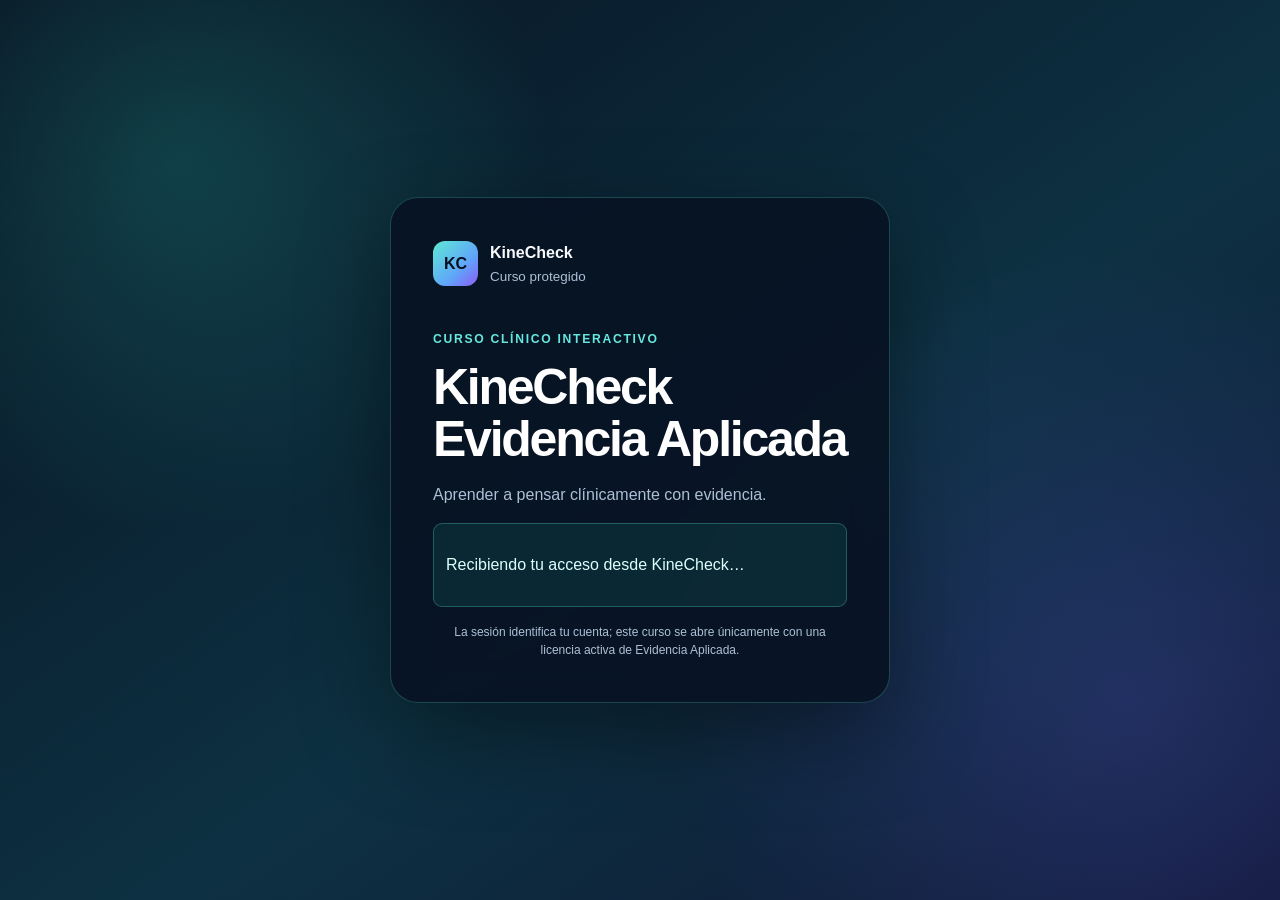
==== index.html @ 8cd78e43 "design: publish professional evidence card hierarchy" ====
<!doctype html>
<html lang="es">
<head>
  <meta charset="utf-8">
  <meta name="viewport" content="width=device-width,initial-scale=1,viewport-fit=cover">
  <meta name="description" content="Curso clínico interactivo de evidencia aplicada del ecosistema KineCheck.">
  <meta name="theme-color" content="#0e304c">
  <meta http-equiv="Cache-Control" content="no-cache, no-store, must-revalidate">
  <title>KineCheck Evidencia Aplicada</title>
  <link rel="stylesheet" href="styles.css?v=20260728-5">
  <link rel="stylesheet" href="access-v2.css?v=20260806-final4">
  <style>
    [hidden]{display:none!important}.ecosystem-entry{display:grid;gap:12px;margin-top:18px;padding:18px;border:1px solid rgba(77,208,225,.32);border-radius:16px;background:rgba(77,208,225,.08)}.ecosystem-entry p{margin:0;line-height:1.55}.ecosystem-entry-link{display:grid;place-items:center;width:100%;min-height:52px;text-decoration:none}.ecosystem-retry{min-height:48px;border:1px solid rgba(255,255,255,.16);border-radius:12px;background:rgba(255,255,255,.05);color:inherit;font-weight:750;cursor:pointer}.access-rule{display:block;margin:16px 0 0;color:#91a4b7;font-size:12px;line-height:1.55;text-align:center}
  </style>
  <script src="sso-handoff.js?v=20260806-final4"></script>
  <script src="config.js?v=20260728-5" defer></script>
  <script src="progress-service.js?v=20260728-5" defer></script>
  <script src="app.js?v=20260728-5" defer></script>
  <script src="weekly-alerts.js?v=20260806-professional1" defer></script>
  <script src="weekly-alerts-professional.js?v=20260806-professional1" defer></script>
  <script src="watermark.js?v=20260730" defer></script>
  <script src="auth-gate.js?v=20260806-final4" defer></script>
</head>
<body>
  <main id="access-shell" class="access-shell">
    <section class="access-card">
      <div class="brand access-brand"><div class="logo">KC</div><div><strong>KineCheck</strong><span>Curso protegido</span></div></div>
      <span class="eyebrow">CURSO CLÍNICO INTERACTIVO</span>
      <h1>KineCheck Evidencia Aplicada</h1>
      <p>Aprender a pensar clínicamente con evidencia.</p>
      <div id="access-progress" class="notice" role="status" aria-live="polite"><p>Recibiendo tu acceso desde KineCheck…</p></div>
      <div id="auth-message" class="notice" hidden aria-live="assertive"></div>
      <div id="ecosystem-entry" class="ecosystem-entry" hidden>
        <strong>Acceso desde tu biblioteca</strong>
        <p>Abre este curso desde KineCheck. Tu cuenta se valida sin solicitar nuevamente correo ni contraseña.</p>
        <a class="btn full ecosystem-entry-link" href="https://kinecheck.cl/academy/#biblioteca">Volver a mi biblioteca</a>
        <button class="ecosystem-retry" type="button">Reintentar acceso</button>
      </div>
      <small class="access-rule">La sesión identifica tu cuenta; este curso se abre únicamente con una licencia activa de Evidencia Aplicada.</small>
    </section>
  </main>

  <div id="profile-shell" class="access-shell" hidden>
    <section class="access-card profile-card">
      <span class="eyebrow">PERSONALIZA TU EXPERIENCIA</span>
      <h1>¿Cómo utilizarás KineCheck?</h1>
      <p>El contenido científico es común, pero los apoyos, las preguntas y la transferencia clínica cambian según tu ruta.</p>
      <div class="profile-grid">
        <button class="profile-option" data-profile="student"><strong>Estudiante</strong><span>Glosarios, andamiaje conceptual, errores frecuentes y ejemplos guiados.</span></button>
        <button class="profile-option" data-profile="professional"><strong>Profesional</strong><span>Aplicabilidad, comunicación, decisiones compartidas e implementación clínica.</span></button>
      </div>
    </section>
  </div>

  <div id="root" hidden>
    <header class="topbar">
      <div class="brand"><button id="mobile-menu" class="icon-button" aria-label="Abrir menú">☰</button><div class="logo">KC</div><div><strong>KineCheck Evidencia Aplicada</strong><span id="profile-label">Ruta profesional</span></div></div>
      <div class="top-actions"><div id="sync-status">Sincronizando…</div><div id="progress">Ruta personal 0%</div><button id="change-profile" class="link-button">Cambiar perfil</button><button id="sign-out" class="link-button">Cerrar sesión</button></div>
    </header>
    <div id="nav-overlay" class="nav-overlay" hidden></div>
    <aside id="sidebar" class="sidebar">
      <div class="sidebar-mobile-head"><strong>Contenido</strong><button id="close-menu" class="icon-button">×</button></div>
      <button data-view="home" class="active">Inicio</button>
      <button data-view="library">Biblioteca de evidencia</button>
      <button data-view="notebook">Cuaderno clínico</button>
      <div id="nav"></div>
      <button data-view="integration">Laboratorio integrador</button>
      <div class="ecosystem"><span>ECOSISTEMA KINECHECK</span><a href="https://kinecheck.cl/academy/#biblioteca">Volver a KineCheck</a></div>
    </aside>
    <main id="app"></main>
  </div>
</body>
</html>
---- styles.css ----
:root{--nav:#0e304c;--blue:#1a557e;--green:#16806f;--bg:#f3f6fa;--ink:#182235;--muted:#6a7586;--line:#dbe3ec;--surface:#fff;--student:#2f6fa3;--professional:#7b4e9d}*{box-sizing:border-box}[hidden]{display:none!important}body{margin:0;font-family:Inter,Segoe UI,Arial,sans-serif;background:var(--bg);color:var(--ink);line-height:1.6}.topbar{height:74px;position:fixed;top:0;left:0;right:0;background:#fff;border-bottom:1px solid var(--line);display:flex;align-items:center;justify-content:space-between;padding:0 24px;z-index:10}.brand{display:flex;align-items:center;gap:12px}.logo{width:45px;height:45px;border-radius:12px;background:var(--nav);color:#fff;display:grid;place-items:center;font-weight:800}.brand strong{display:block}.brand span{display:block;color:var(--muted);font-size:.84rem}.top-actions{display:flex;align-items:center;gap:16px;font-size:.84rem;color:var(--muted)}.link-button,.icon-button{border:0;background:transparent;color:var(--blue);cursor:pointer}.icon-button{font-size:1.4rem}.sidebar{position:fixed;top:74px;bottom:0;width:310px;background:var(--nav);padding:14px;overflow:auto;z-index:12}.sidebar button{width:100%;border:0;background:transparent;color:#d8e4ed;text-align:left;padding:10px 12px;border-radius:9px;margin:3px 0;cursor:pointer}.sidebar button:hover,.sidebar button.active{background:#1c5278;color:#fff}.sidebar-mobile-head{display:none}.nav-module{border-top:1px solid rgba(255,255,255,.09);padding-top:7px;margin-top:7px}.module-toggle{display:flex!important;justify-content:space-between;align-items:center;color:#95bdd5!important;font-size:.76rem;text-transform:uppercase;font-weight:700}.module-lessons{display:none}.nav-module.open .module-lessons{display:block}.module-lessons button{font-size:.9rem;padding-left:18px;display:flex;justify-content:space-between;gap:10px}.module-lessons small{opacity:.7}.ecosystem{border-top:1px solid rgba(255,255,255,.15);margin-top:18px;padding:14px 8px}.ecosystem span{display:block;color:#83acc5;font-size:.72rem;margin-bottom:8px}.ecosystem a{display:block;color:#e2eef5;text-decoration:none;padding:7px 0;font-size:.86rem}#app{margin-left:310px;padding:102px 36px 60px;max-width:1260px}.hero{background:linear-gradient(135deg,#103651,#1b678d);color:#fff;border-radius:24px;padding:45px;box-shadow:0 16px 40px rgba(15,45,70,.14)}.hero h1{font-size:2.4rem;margin:.2rem 0}.hero p{max-width:850px;color:#e3edf4}.badge,.mini-tag{display:inline-block;border-radius:999px;padding:4px 9px;font-size:.78rem}.badge{background:#e8f4f1;color:#116557}.mini-tag{background:#edf1f6;color:#42536a;margin-left:6px}.grid{display:grid;grid-template-columns:repeat(2,1fr);gap:16px}.card,.block,.case,.lab,.reflection,.profile-panel,.library-card,.library-tools{background:#fff;border:1px solid var(--line);border-radius:17px;padding:22px;margin:16px 0;box-shadow:0 8px 26px rgba(22,46,70,.07)}.card{cursor:pointer;transition:.2s}.card:hover{transform:translateY(-2px)}.lesson-head{background:#fff;border-left:7px solid var(--green);border-radius:14px;padding:24px}.lesson-head h1{margin:.4rem 0}.question{font-size:1.25rem;color:var(--blue);font-weight:700}.outcomes{margin-top:18px;background:#f7f9fc;padding:15px;border-radius:12px}.longform p{max-width:80ch}.idea-grid{display:grid;grid-template-columns:repeat(2,1fr);gap:12px}.idea{background:#f7f9fc;border:1px solid var(--line);border-radius:12px;padding:15px}.source{font-size:.86rem;color:var(--muted);border-left:4px solid #9db5c7;padding-left:12px}.clinical-list li{margin:8px 0}.lab{background:#edf7f4}.case{background:#eef5fa}.reflection textarea,.case textarea,.lab textarea{width:100%;min-height:145px;border:1px solid var(--line);border-radius:10px;padding:12px;font:inherit}.btn{border:0;border-radius:10px;background:var(--green);color:#fff;padding:11px 15px;font-weight:700;cursor:pointer}.btn.secondary{background:#e7eef4;color:var(--nav)}.full{width:100%}.profile-hint{background:rgba(255,255,255,.12);padding:12px 14px;border-radius:10px;margin:16px 0}.profile-panel.student{border-left:6px solid var(--student)}.profile-panel.professional{border-left:6px solid var(--professional)}.worked-example{background:#f7f9fc;padding:14px;border-radius:10px}.journey-actions{display:flex;gap:10px;justify-content:flex-end;margin:18px 0}.feedback-guide{background:#fff8e8;border:1px solid #ead7a7;border-radius:12px;padding:16px;margin:16px 0}.library-tools{display:grid;grid-template-columns:2fr repeat(3,1fr);gap:10px}.library-tools input,.library-tools select{width:100%;padding:11px;border:1px solid var(--line);border-radius:9px;background:#fff}.library-card h3{margin:.7rem 0}.library-card dl{display:grid;grid-template-columns:110px 1fr;gap:6px 12px}.library-card dt{font-weight:700;color:var(--blue)}.library-card dd{margin:0}.notebook-entry{background:#fff;border:1px solid var(--line);padding:18px;border-radius:12px;margin:12px 0}.notebook-entry>div{display:flex;justify-content:space-between;gap:12px}.access-shell{min-height:100vh;display:grid;place-items:center;padding:24px;background:linear-gradient(135deg,#092235,#114d66)}.access-card{width:min(470px,94vw);background:#fff;border-radius:22px;padding:32px;box-shadow:0 22px 60px rgba(0,0,0,.25)}.access-brand{margin-bottom:24px}.eyebrow{color:var(--green);font-size:.76rem;font-weight:800}.auth-tabs{display:grid;grid-template-columns:1fr 1fr;background:#edf2f6;border-radius:10px;padding:4px;margin:20px 0}.auth-tab{border:0;background:transparent;padding:10px;border-radius:8px;cursor:pointer}.auth-tab.active{background:#fff;box-shadow:0 2px 8px rgba(0,0,0,.08)}.access-card label{display:block;font-weight:700;margin-top:12px}.access-card input{width:100%;padding:12px;border:1px solid var(--line);border-radius:9px;margin-top:6px}.notice{padding:12px;border-radius:9px;background:#eef5fa;margin-top:14px}.notice-error{background:#fff0f0;color:#8b2525}.profile-card{width:min(760px,94vw)}.profile-grid{display:grid;grid-template-columns:1fr 1fr;gap:16px;margin-top:24px}.profile-option{border:2px solid var(--line);background:#fff;border-radius:16px;padding:24px;text-align:left;cursor:pointer}.profile-option:hover{border-color:var(--green);background:#f2faf7}.profile-option strong,.profile-option span{display:block}.profile-option strong{font-size:1.3rem;margin-bottom:8px}.profile-option span{color:var(--muted)}.nav-overlay{position:fixed;inset:0;background:rgba(4,18,29,.58);z-index:11}@media(max-width:900px){.topbar{height:auto;min-height:72px;padding:10px 14px;align-items:flex-start}.brand span{display:none}.top-actions{flex-wrap:wrap;justify-content:flex-end;gap:8px}.sidebar{top:0;left:0;width:min(330px,88vw);transform:translateX(-105%);transition:.22s;box-shadow:18px 0 40px rgba(0,0,0,.25)}.sidebar.mobile-open{transform:translateX(0)}.sidebar-mobile-head{display:flex;justify-content:space-between;align-items:center;color:#fff;padding:5px 8px 12px}.module-lessons{display:none}.nav-module.open .module-lessons{display:block}#app{margin-left:0;padding:100px 18px 35px}.grid,.idea-grid,.profile-grid{grid-template-columns:1fr}.library-tools{grid-template-columns:1fr}.hero{padding:28px}.hero h1{font-size:1.8rem}.journey-actions{flex-direction:column}.library-card dl{grid-template-columns:1fr}.notebook-entry>div{display:block}}
---- access-v2.css ----
:root {
  color-scheme: light;
}

.access-shell {
  background:
    radial-gradient(circle at 14% 18%, rgba(45, 212, 191, 0.2), transparent 28%),
    radial-gradient(circle at 88% 78%, rgba(99, 102, 241, 0.22), transparent 34%),
    linear-gradient(145deg, #081221, #0d3142 56%, #101735);
}

.access-shell .access-card {
  width: min(500px, 94vw);
  padding: clamp(26px, 5vw, 42px);
  border: 1px solid rgba(94, 234, 212, 0.24);
  border-radius: 28px;
  background: rgba(8, 19, 35, 0.92);
  color: #f8fafc;
  box-shadow: 0 30px 90px rgba(0, 0, 0, 0.42);
  backdrop-filter: blur(18px);
}

.access-shell .access-brand {
  margin-bottom: 38px;
}

.access-shell .logo {
  background: linear-gradient(135deg, #5eead4, #60a5fa 62%, #8b5cf6);
  color: #06111f;
}

.access-shell .brand span,
.access-shell .access-card > p,
.access-shell .access-card > small {
  color: #aebfd6;
}

.access-shell .eyebrow {
  color: #67e8df;
  letter-spacing: 0.14em;
}

.access-shell .access-card h1 {
  margin: 10px 0 8px;
  color: #ffffff;
  font-size: clamp(36px, 7vw, 50px);
  line-height: 1.05;
  letter-spacing: -0.045em;
}

.access-shell .auth-tabs {
  background: #101d32;
}

.access-shell .auth-tab {
  color: #9fb0c8;
}

.access-shell .auth-tab.active {
  background: #273a5a;
  color: #ffffff;
}

.access-shell .access-card label {
  color: #dce7f5;
}

.access-shell .access-card input {
  border-color: #344b68;
  background: #09182a;
  color: #ffffff;
}

.access-shell .access-card input:focus {
  border-color: #67e8df;
  outline: none;
  box-shadow: 0 0 0 3px rgba(103, 232, 223, 0.14);
}

.access-shell .btn.full {
  min-height: 52px;
  margin-top: 16px;
  background: linear-gradient(100deg, #55ded3, #6393ff);
  color: #071022;
}

.text-button {
  width: 100%;
  margin-top: 12px;
  padding: 9px;
  border: 0;
  background: transparent;
  color: #8fe3dc;
  font: inherit;
  cursor: pointer;
}

.academy-return {
  display: block;
  margin-top: 14px;
  color: #9fc4ef;
  font-size: 0.88rem;
  text-align: center;
}

.access-shell .notice {
  border: 1px solid rgba(94, 234, 212, 0.28);
  background: rgba(45, 212, 191, 0.1);
  color: #dcfffb;
}

.access-shell .notice-error {
  border-color: rgba(251, 113, 133, 0.42);
  background: rgba(159, 18, 57, 0.22);
  color: #ffe4e8;
}
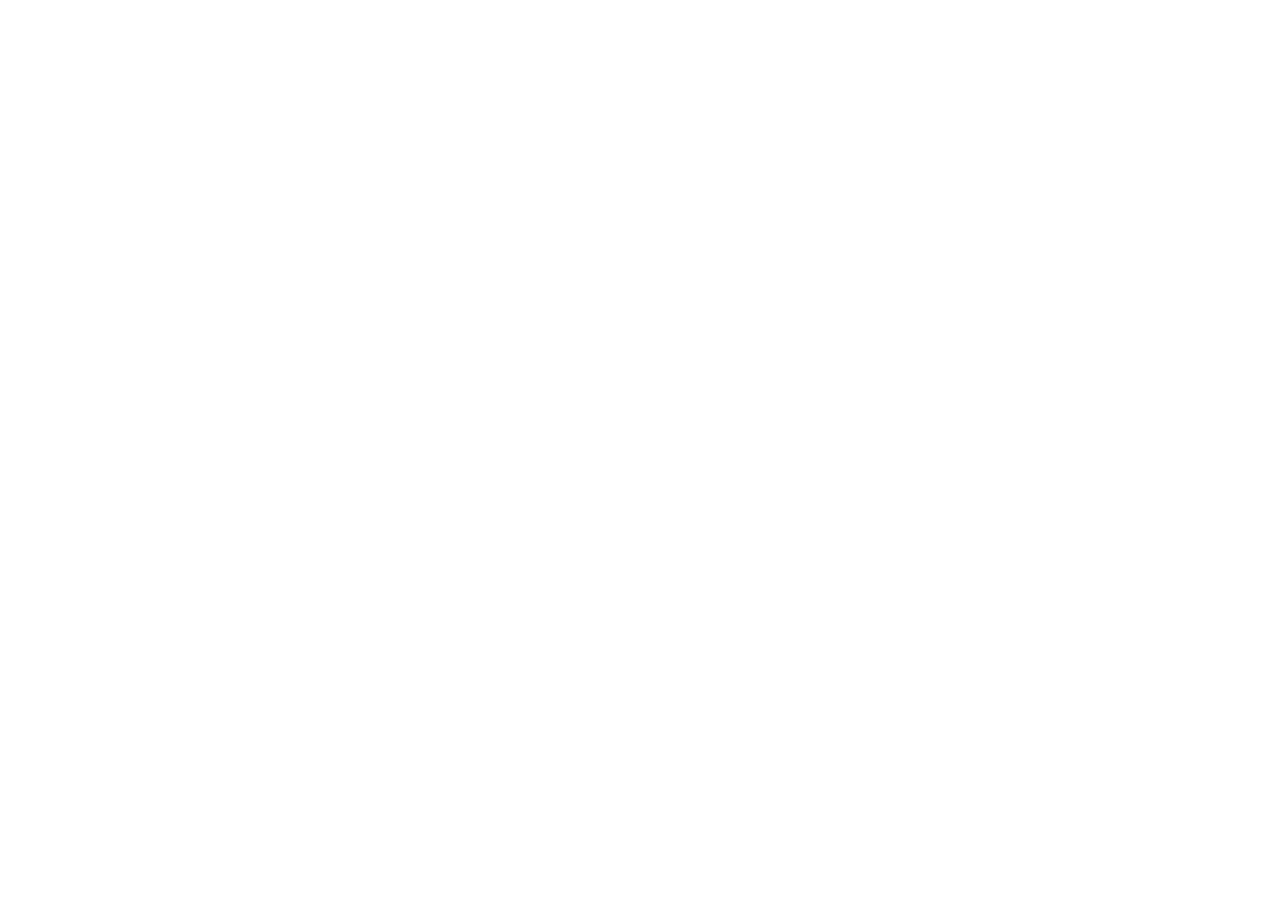
==== commit 77caf540: "Add resilient KineCheck relay fallback and refresh SSO cache" ====
--- a/index.html
+++ b/index.html
@@ -12,14 +12,23 @@
   <style>
     [hidden]{display:none!important}.ecosystem-entry{display:grid;gap:12px;margin-top:18px;padding:18px;border:1px solid rgba(77,208,225,.32);border-radius:16px;background:rgba(77,208,225,.08)}.ecosystem-entry p{margin:0;line-height:1.55}.ecosystem-entry-link{display:grid;place-items:center;width:100%;min-height:52px;text-decoration:none}.ecosystem-retry{min-height:48px;border:1px solid rgba(255,255,255,.16);border-radius:12px;background:rgba(255,255,255,.05);color:inherit;font-weight:750;cursor:pointer}.access-rule{display:block;margin:16px 0 0;color:#91a4b7;font-size:12px;line-height:1.55;text-align:center}
   </style>
-  <script src="sso-handoff.js?v=20260806-final4"></script>
+  <script>
+  (()=>{
+    const SESSION_KEY='kinecheck_course_session_v2:evidencia-aplicada';
+    const hasHandoff=new URLSearchParams(location.hash.slice(1)).has('kc_handoff');
+    let hasWindowName=false;try{hasWindowName=Boolean(window.name)}catch{}
+    let hasCourseSession=false;try{hasCourseSession=Boolean(sessionStorage.getItem(SESSION_KEY))}catch{}
+    if(!hasHandoff&&!hasWindowName&&!hasCourseSession){location.replace('https://kinecheck.cl/academy/evidencia-aplicada-relay.html')}
+  })();
+  </script>
+  <script src="sso-handoff.js?v=20260818-audit1"></script>
   <script src="config.js?v=20260728-5" defer></script>
   <script src="progress-service.js?v=20260728-5" defer></script>
   <script src="app.js?v=20260728-5" defer></script>
-  <script src="weekly-alerts.js?v=20260806-professional1" defer></script>
-  <script src="weekly-alerts-professional.js?v=20260806-professional1" defer></script>
+  <script src="weekly-alerts.js?v=20260806-titlefix2" defer></script>
+  <script src="weekly-alerts-professional.js?v=20260806-titlefix2" defer></script>
   <script src="watermark.js?v=20260730" defer></script>
-  <script src="auth-gate.js?v=20260806-final4" defer></script>
+  <script src="auth-gate.js?v=20260818-audit1" defer></script>
 </head>
 <body>
   <main id="access-shell" class="access-shell">
@@ -70,4 +79,4 @@
     <main id="app"></main>
   </div>
 </body>
-</html>
+</html>
